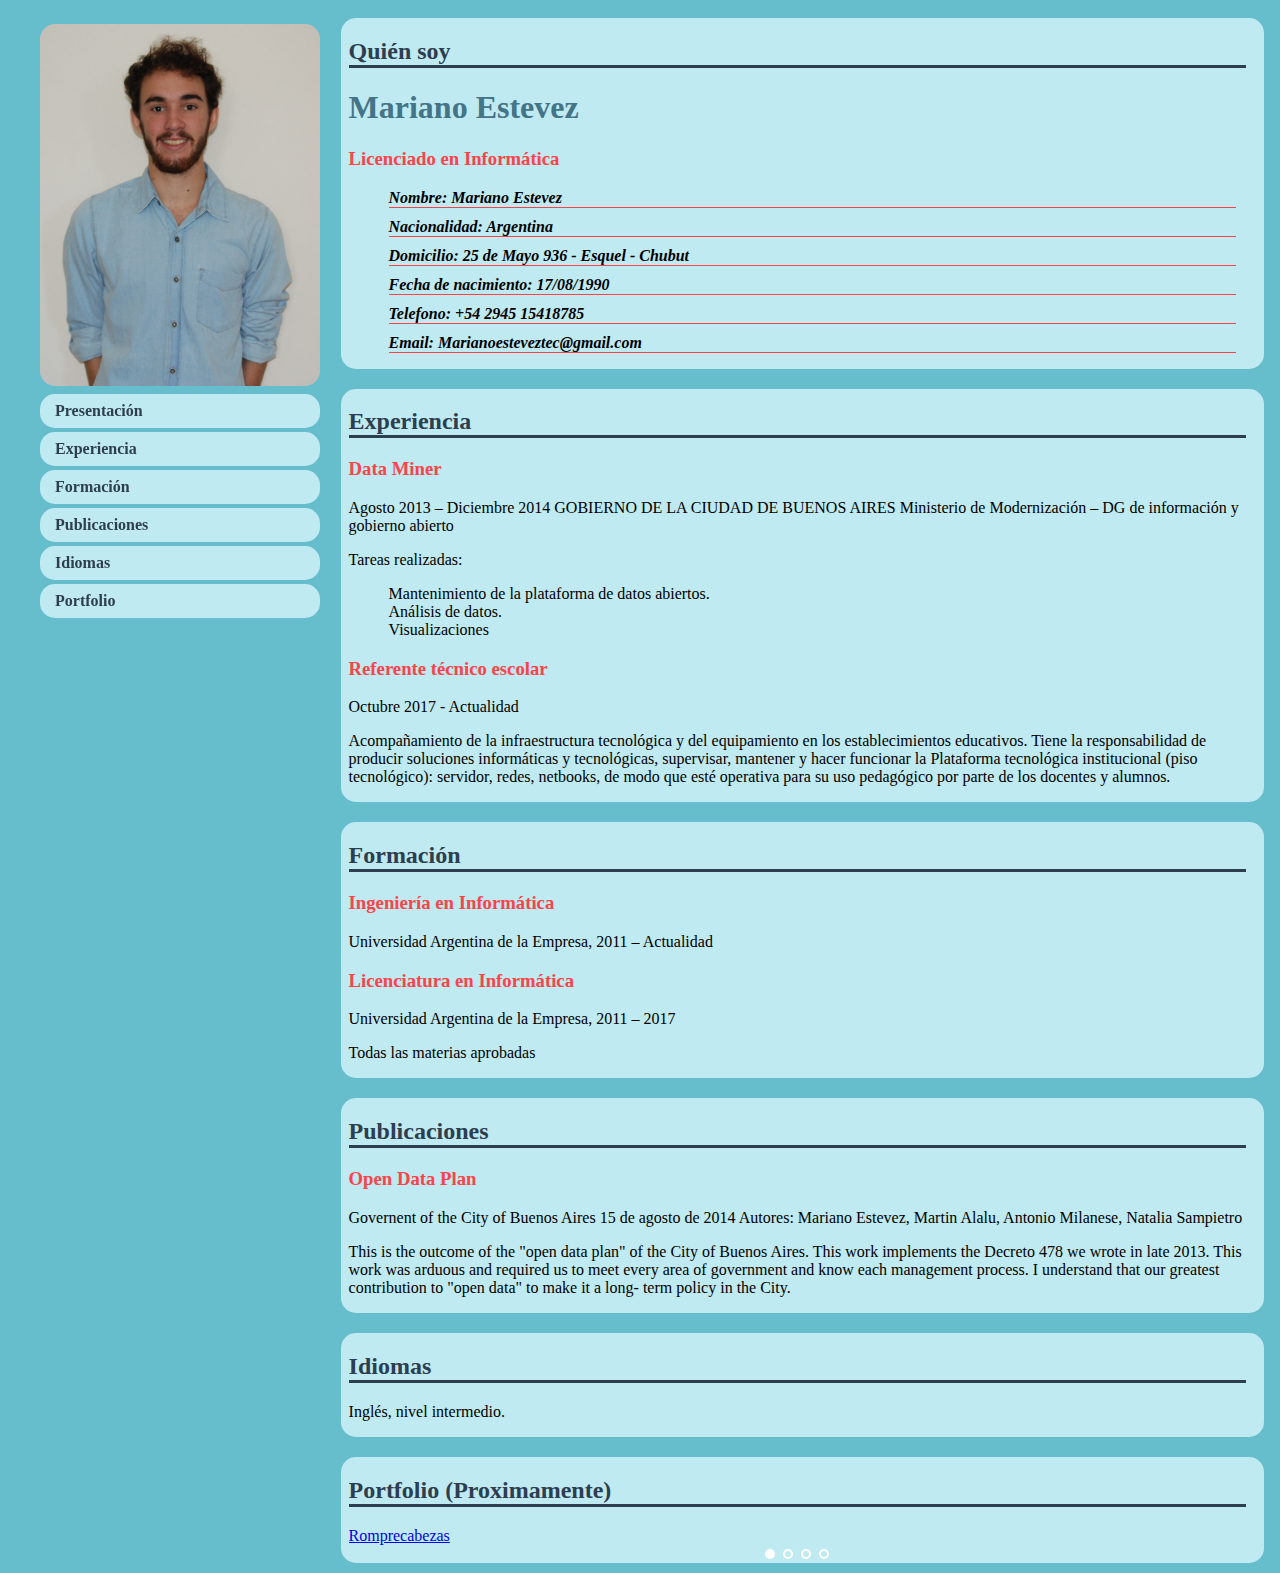
==== index.html @ aebb5a18 "Update index.html" ====
<!DOCTYPE html>
<html>
    <head>
        <title>CV Mariano Estevez</title>
        <meta charset="UTF-8" >
        <link rel="stylesheet" type="text/css" href="cv.css">
        <link rel="stylesheet" type="text/css" href="css/unslider.css">
        <script type="text/javascript" src="js/jquery.min.js"></script>
        <script type="text/javascript" src="js/unslider.js"></script>
    </head>
    <body>

      <div id="menu" name="menu">
        <ul>
         <img src="foto.jpg"  >
            <li>  <a href="#presentacion"  > Presentación</a></li>
            <li>  <a href="#experiencia"> Experiencia</a></li>
            <li>  <a href="#formacion"> Formación</a></li>
            <li>  <a href="#publicaciones"> Publicaciones</a></li>
            <li>  <a href="#idiomas"> Idiomas</a></li>
            <li>  <a href="#portfolio"> Portfolio</a></li>
        </ul>
      </div>



      <div class="componente" id="presentacion">
        <h2  > Quién soy </h2>
        <h1> Mariano Estevez </h1>
        <h3> Licenciado en Informática </h3>

        <ul id="datos">
            <li>Nombre: Mariano Estevez</li>
            <li>Nacionalidad: Argentina</li>
            <li>Domicilio: 25 de Mayo 936 - Esquel - Chubut</li>
            <li>Fecha de nacimiento: 17/08/1990</li>
            <li>Telefono: +54 2945 15418785</li>
            <li>Email: Marianoesteveztec@gmail.com</li>
        </ul>
      </div>

    <div class="componente" id="experiencia">
        <h2  >Experiencia   </h2>
        <h3> Data Miner </h3>
        <p>Agosto 2013 – Diciembre 2014 GOBIERNO DE LA CIUDAD DE BUENOS AIRES Ministerio de Modernización – DG de información y gobierno abierto</p>
        <p>Tareas realizadas:</p>
          <ul>
            <li>Mantenimiento de la plataforma de datos abiertos.</li>
            <li>  Análisis de datos.</li>
            <li>  Visualizaciones</li>
          </ul>
          <h3> Referente técnico escolar </h3>
          <p>Octubre 2017 - Actualidad</p>
          <p>Acompañamiento de la infraestructura tecnológica y del equipamiento en los establecimientos educativos. Tiene la responsabilidad de producir soluciones informáticas y tecnológicas, supervisar, mantener y hacer funcionar la Plataforma tecnológica institucional (piso tecnológico): servidor, redes, netbooks, de modo que esté operativa para su uso pedagógico por parte de los docentes y alumnos.</p>
        </div>

        <div class="componente" id="formacion" >
          <h2 > Formación </h2>
          <h3>Ingeniería en Informática</h3>
          <p> Universidad Argentina de la Empresa, 2011 – Actualidad</p>
          <h3> Licenciatura en Informática</h3>
          <p>Universidad Argentina de la Empresa, 2011 – 2017</p>
          <p>Todas las materias aprobadas</p>

        </div>



        <div class="componente" id="publicaciones" >
          <h2  > Publicaciones </h2>
          <h3> Open Data Plan</h3>
          <p>Governent of the City of Buenos Aires 15 de agosto de 2014
            Autores: Mariano Estevez, Martin Alalu, Antonio Milanese, Natalia Sampietro </p>
          <p>This is the outcome of the "open data plan" of the City of Buenos Aires. This
          work implements the Decreto 478 we wrote in late 2013. This work was
          arduous and required us to meet every area of government and know each
          management process. I understand that our greatest contribution to "open
          data" to make it a long- term policy in the City.</p>
        </div>

        <div class="componente" id="idiomas">
          <h2>  Idiomas </h2>
          <p>Inglés, nivel intermedio. </h3>
        </div>

        <div class="componente" id="portfolio" >
          <div class="slider">
            <h2  > Portfolio (Proximamente)</h2>
            <ul>
              <li> <a href="https://marianoesteveztec.github.io/Rompecabezas/">Romprecabezas</a> </li>
              <li>Movie vs Movie </li>
              <li>Mapa Interactivo</li>
              <li>¿Qué quieres ver hoy?</li>
            </ul>
          </div>



        </div>

        <script>
          jQuery(document).ready(function($) {
          $('.slider').unslider({
          arrows: false,
          autoplay: true
          });
        });
        </script>

    </body>
</html>
---- cv.css ----
/*https://color.adobe.com/es/KnotJustNautical-color-theme-10022690/edit/?copy=true&base=1&rule=Custom&selected=3&name=Copia%20de%20KnotJustNautical&mode=rgb&rgbvalues=0.172549,0.243137,0.313726,0.988235,0.262745,0.286275,0.843137,0.854902,0.858824,0.26378982189598804,0.45497698014968,0.53,1,1,1&swatchOrder=0,1,2,3,4*/

h1 {
    color: #437487;
}

h2 {
  color:#2C3E50;
  border-bottom-style: solid;
  border-bottom-color: 2C3E50;
}

h3{
  color:#FC4349;
}

body{
  background: rgb(102, 190, 205);
}

#datos li{
  border-width: thin;
  border-bottom-style: solid;
  border-bottom-color: #FC4349;
  font-style: italic;
  font-weight: bold;
  margin-bottom: 10px;
}



.componente {
  float: right;
  width: 71%;
  background: rgb(192, 234, 241);
  padding: 0px 18px 0px 8px;
  margin: 10px 8px 10px 0px;
  border-radius: 15px;
}

.componente ul {
  list-style: none;
  margin-right: 10px;
}

#menu{
  position: fixed;
  left: 0;
  z-index: 2000;
  float: left;
  width: 25%;
  float: left;
  border-top: 10px;
}

#menu ul{
  list-style: none;

}

#menu ul li a {
  display: flex;
  color:#2C3E50;
  font-weight: bold;
  background: rgb(192, 234, 241);
  padding: 8px 15px;
  text-decoration: none;
  border-radius: 15px;
}

#menu ul li a:hover {
  display: block;
  background: #FC4349; /* Cambio el fondo cuando  pase el mouse */

}

#menu li{
  list-style: none;
  color:2C3E50;
  margin: 4px 0px;


}

#menu img {
    width: 100%;
    border-radius: 15px;

}
---- css/unslider.css ----
/**
 *   Here's where everything gets included. You don't need
 *   to change anything here, and doing so might break
 *   stuff. Here be dragons and all that.
 */
/**
 *   Default variables
 *
 *   While these can be set with JavaScript, it's probably
 *   better and faster to just set them here, compile to
 *   CSS and include that instead to use some of that
 *   hardware-accelerated goodness.
 */
.unslider {
  overflow: auto;
  margin: 0;
  padding: 0;
}
.unslider-wrap {
  position: relative;
}
.unslider-wrap.unslider-carousel > li {
  float: left;
}
.unslider-vertical > ul {
  height: 100%;
}
.unslider-vertical li {
  float: none;
  width: 100%;
}
.unslider-fade {
  position: relative;
}
.unslider-fade .unslider-wrap li {
  position: absolute;
  left: 0;
  top: 0;
  right: 0;
  z-index: 8;
}
.unslider-fade .unslider-wrap li.unslider-active {
  z-index: 10;
}
.unslider ul, .unslider ol, .unslider li {
  list-style: none;
  /* Reset any weird spacing */
  margin: 0;
  padding: 0;
  border: none;
}
.unslider-arrow {
  position: absolute;
  left: 20px;
  z-index: 2;
  cursor: pointer;
}
.unslider-arrow.next {
  left: auto;
  right: 20px;
}

.unslider-nav ol {
  list-style: none;
  text-align: center;
}
.unslider-nav ol li {
  display: inline-block;
  width: 6px;
  height: 6px;
  margin: 0 4px;
  background: transparent;
  border-radius: 5px;
  overflow: hidden;
  text-indent: -999em;
  border: 2px solid #fff;
  cursor: pointer;
}
.unslider-nav ol li.unslider-active {
  background: #fff;
  cursor: default;
}
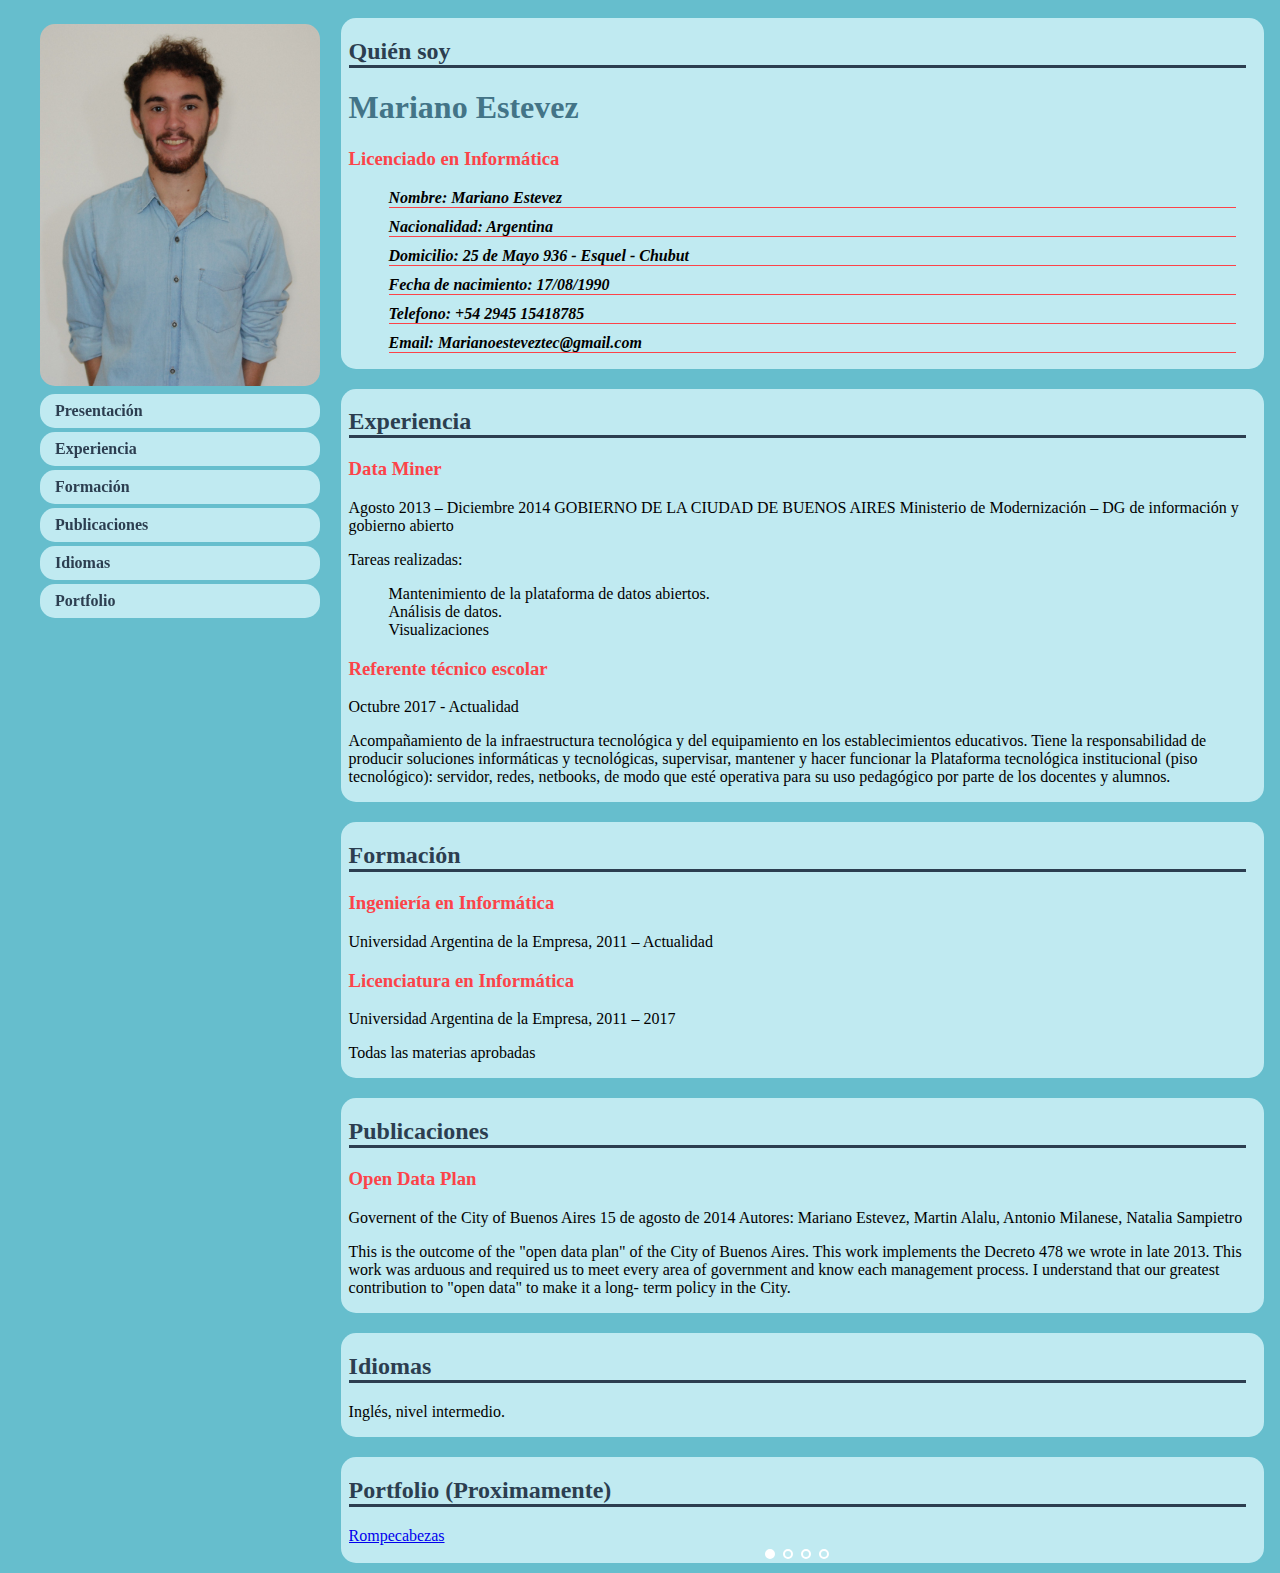
==== commit 11d7ccca: "Update index.html" ====
--- a/index.html
+++ b/index.html
@@ -87,7 +87,7 @@
           <div class="slider">
             <h2  > Portfolio (Proximamente)</h2>
             <ul>
-              <li> <a href="https://marianoesteveztec.github.io/Rompecabezas/">Romprecabezas</a> </li>
+              <li> <a href="https://marianoesteveztec.github.io/Rompecabezas/">Rompecabezas</a> </li>
               <li>Movie vs Movie </li>
               <li>Mapa Interactivo</li>
               <li>¿Qué quieres ver hoy?</li>
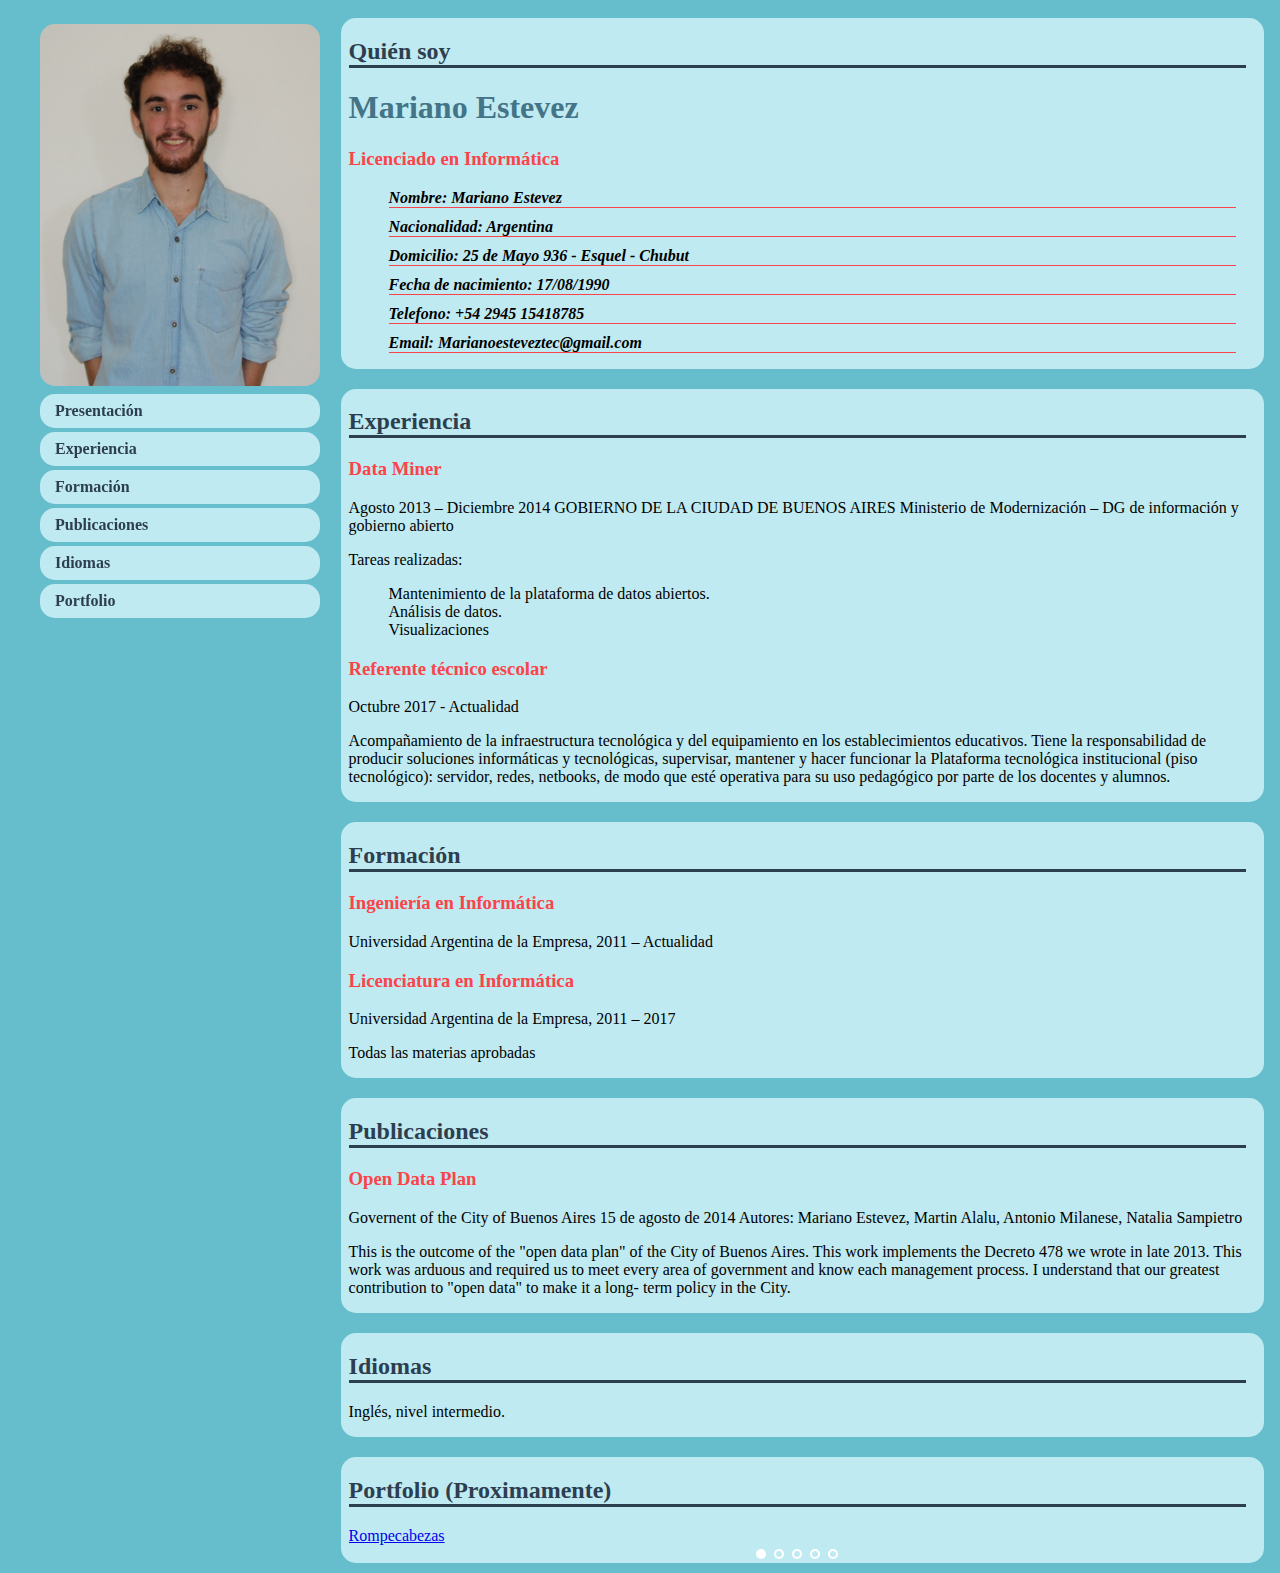
==== commit 9999e1bb: "Update index.html" ====
--- a/index.html
+++ b/index.html
@@ -87,8 +87,9 @@
           <div class="slider">
             <h2  > Portfolio (Proximamente)</h2>
             <ul>
-              <li> <a href="https://marianoesteveztec.github.io/Rompecabezas/">Rompecabezas</a> </li>
-              <li>Movie vs Movie </li>
+              <li> <a href="https://marianoesteveztec.github.io/Rompecabeza/">Rompecabezas</a> </li>
+              <li> <a href="https://marianoesteveztec.github.io/pixelart/">Pixel Art </a></li>
+              <li> <a href="https://marianoesteveztec.github.io/ciudad-zombie/">Ciudad Zombie </a></li>
               <li>Mapa Interactivo</li>
               <li>¿Qué quieres ver hoy?</li>
             </ul>
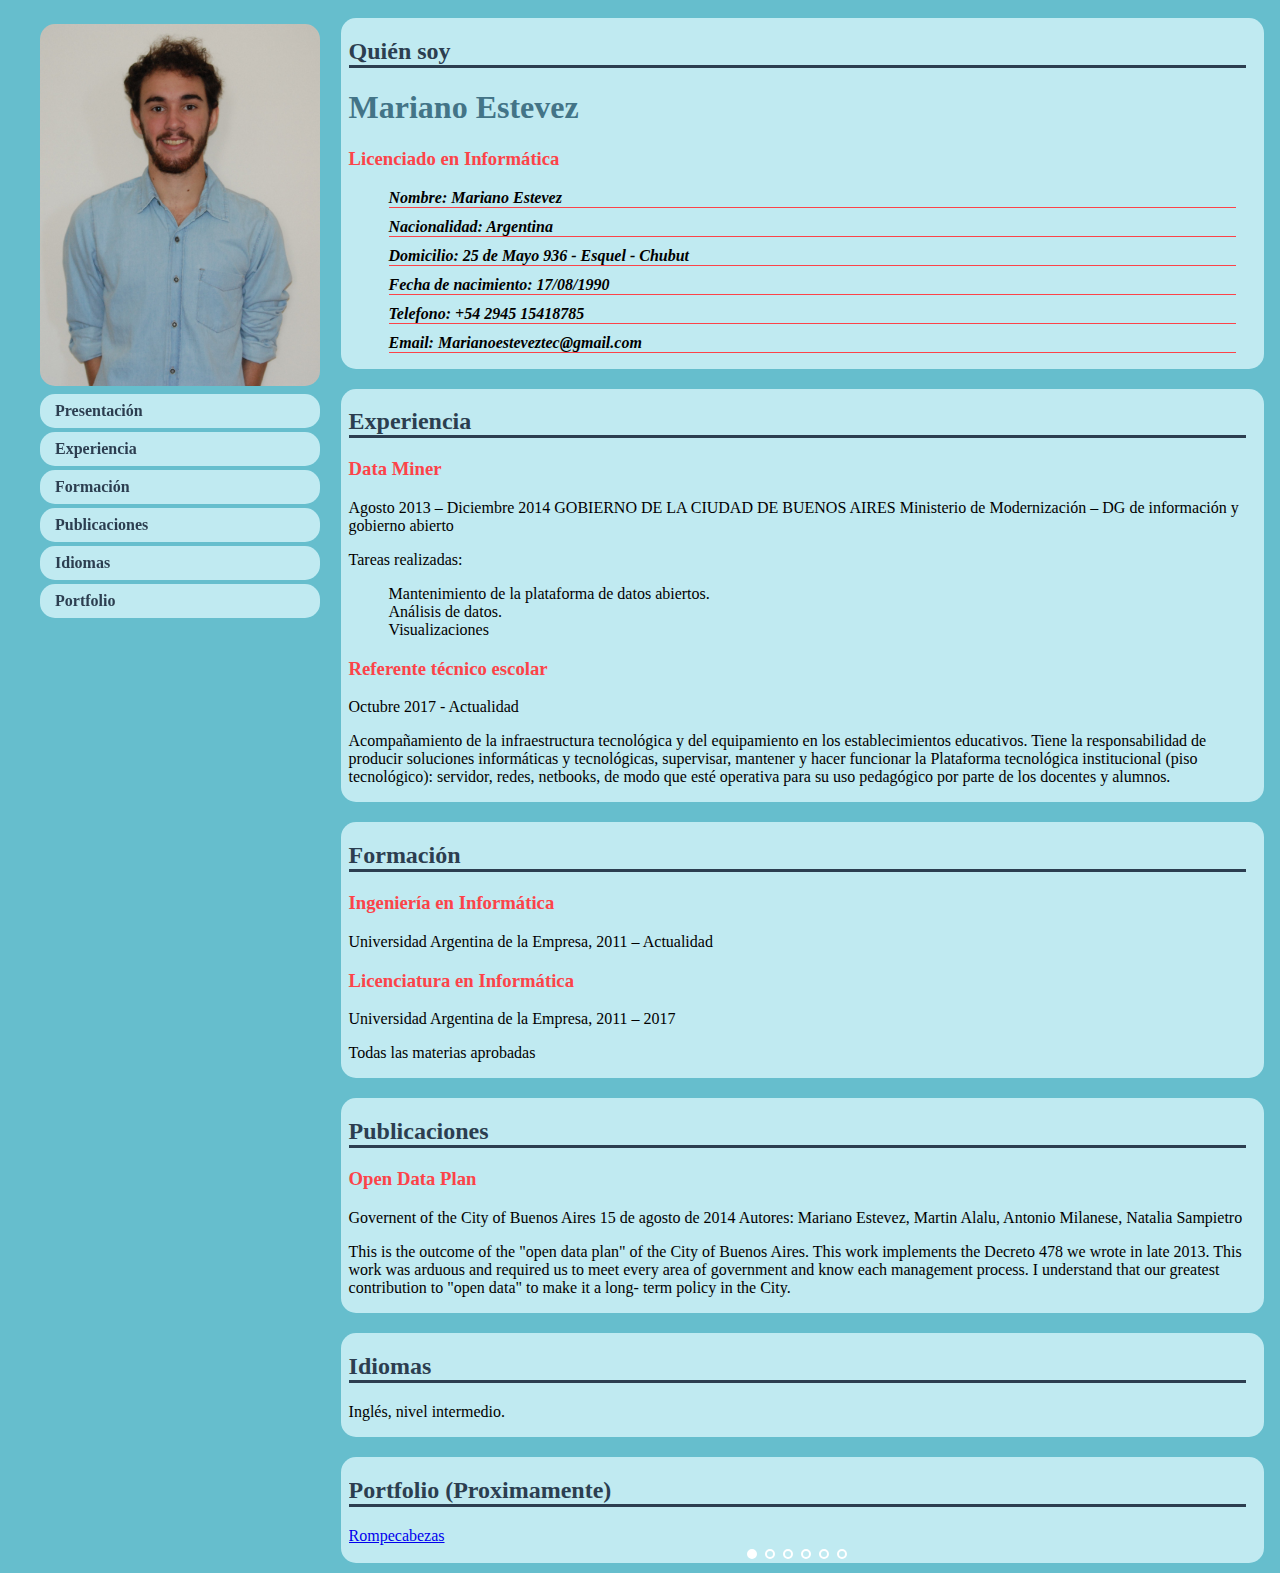
==== commit 78e85c5f: "Update index.html" ====
--- a/index.html
+++ b/index.html
@@ -90,6 +90,7 @@
               <li> <a href="https://marianoesteveztec.github.io/Rompecabeza/">Rompecabezas</a> </li>
               <li> <a href="https://marianoesteveztec.github.io/pixelart/">Pixel Art </a></li>
               <li> <a href="https://marianoesteveztec.github.io/ciudad-zombie/">Ciudad Zombie </a></li>
+                <li> <a href="https://marianoesteveztec.github.io/Encuestados/">Encuestados</a></li>
               <li>Mapa Interactivo</li>
               <li>¿Qué quieres ver hoy?</li>
             </ul>
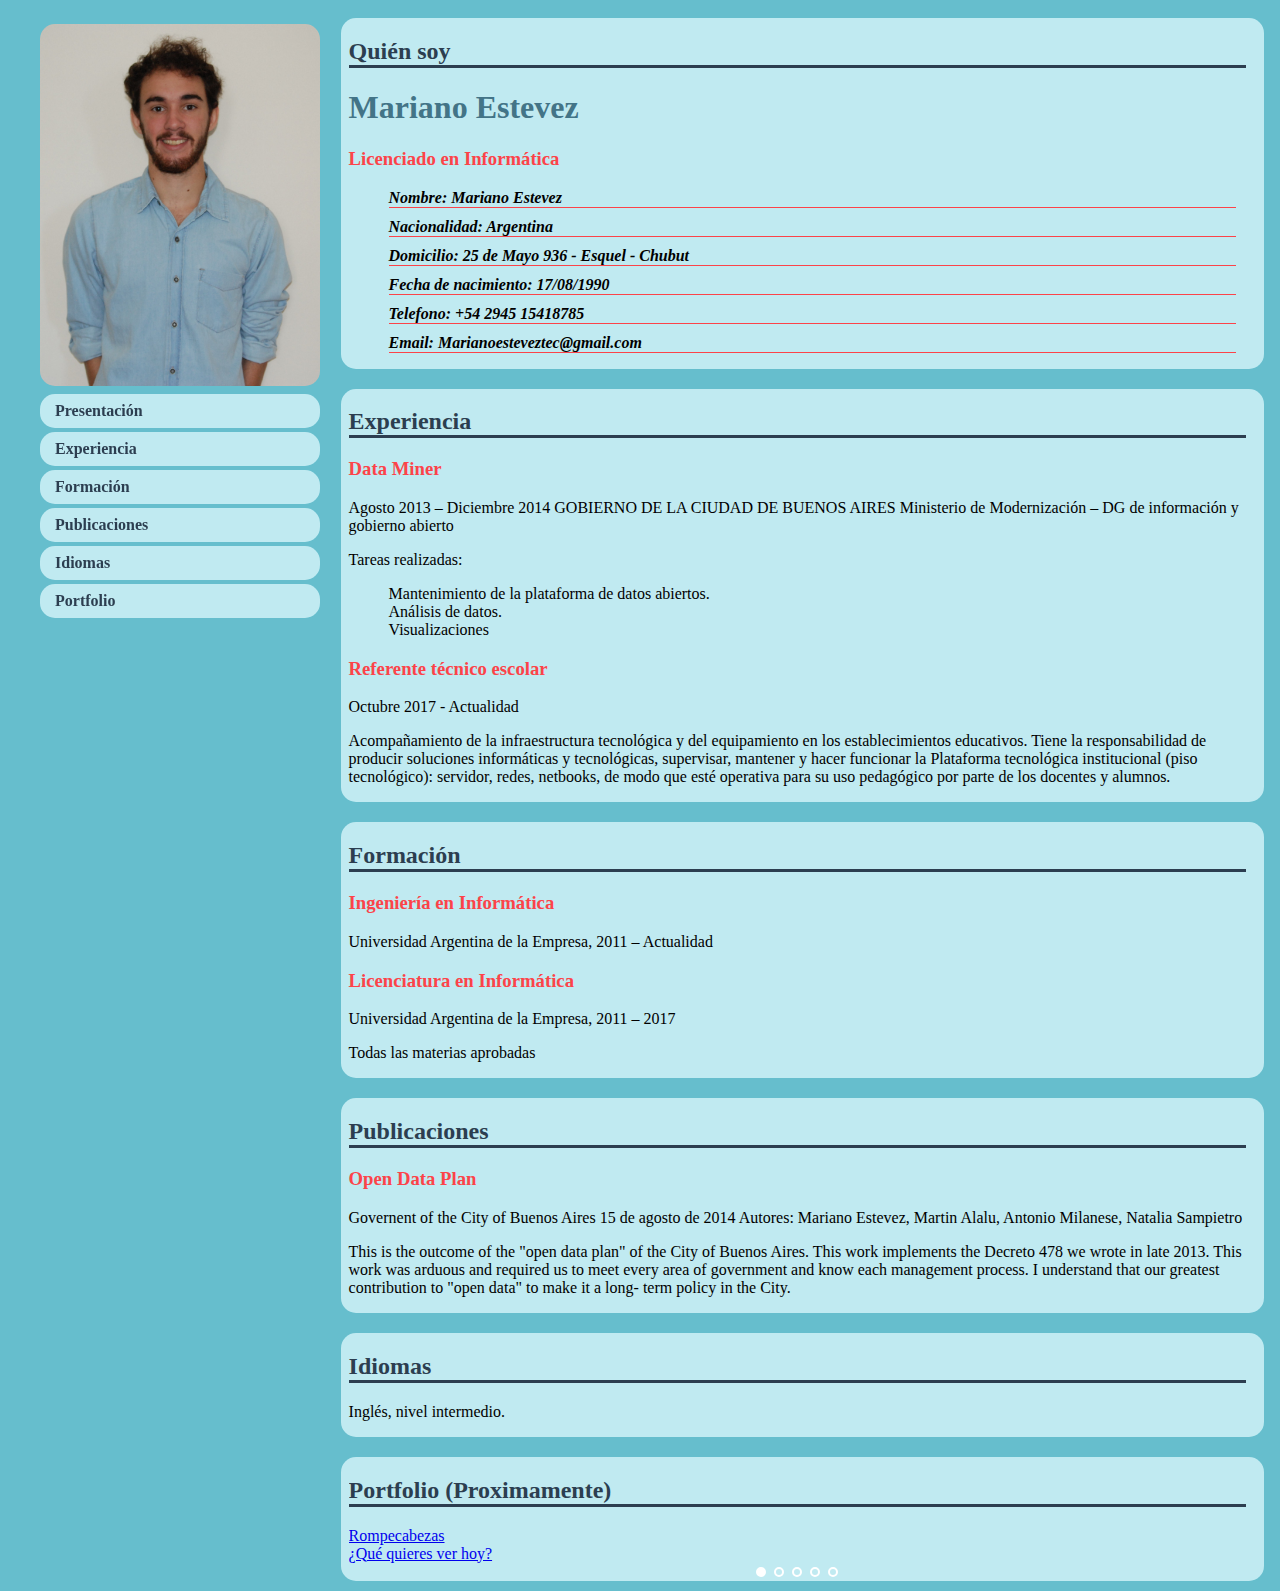
==== commit 78606ea1: "Update index.html" ====
--- a/index.html
+++ b/index.html
@@ -91,7 +91,7 @@
               <li> <a href="https://marianoesteveztec.github.io/pixelart/">Pixel Art </a></li>
               <li> <a href="https://marianoesteveztec.github.io/ciudad-zombie/">Ciudad Zombie </a></li>
                 <li> <a href="https://marianoesteveztec.github.io/Encuestados/">Encuestados</a></li>
-              <li>Mapa Interactivo</li>
+              <li> <a href="https://marianoesteveztec.github.io/mapa-interactivo/">Mapa Interactivo</li>
               <li>¿Qué quieres ver hoy?</li>
             </ul>
           </div>
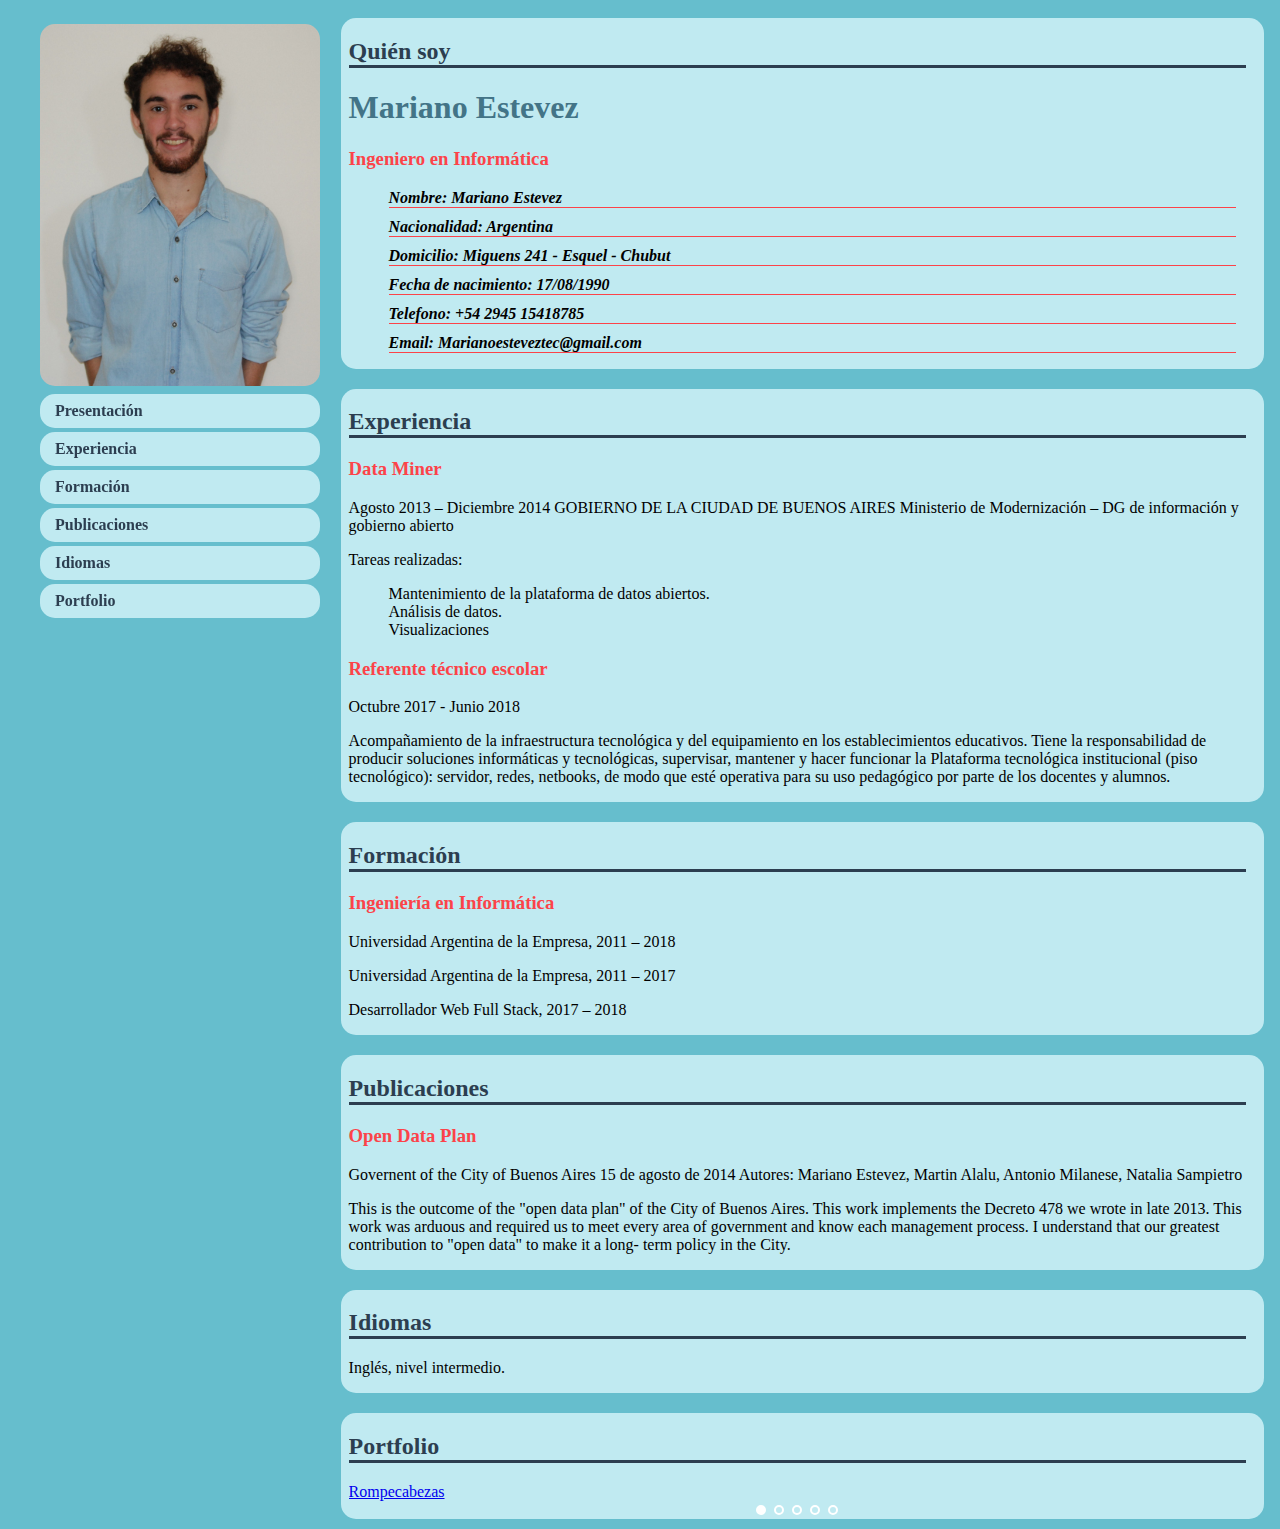
==== commit 7d117a0a: "Update index.html" ====
--- a/index.html
+++ b/index.html
@@ -27,12 +27,12 @@
       <div class="componente" id="presentacion">
         <h2  > Quién soy </h2>
         <h1> Mariano Estevez </h1>
-        <h3> Licenciado en Informática </h3>
+        <h3> Ingeniero en Informática </h3>
 
         <ul id="datos">
             <li>Nombre: Mariano Estevez</li>
             <li>Nacionalidad: Argentina</li>
-            <li>Domicilio: 25 de Mayo 936 - Esquel - Chubut</li>
+            <li>Domicilio: Miguens 241 - Esquel - Chubut</li>
             <li>Fecha de nacimiento: 17/08/1990</li>
             <li>Telefono: +54 2945 15418785</li>
             <li>Email: Marianoesteveztec@gmail.com</li>
@@ -50,17 +50,17 @@
             <li>  Visualizaciones</li>
           </ul>
           <h3> Referente técnico escolar </h3>
-          <p>Octubre 2017 - Actualidad</p>
+          <p>Octubre 2017 - Junio 2018</p>
           <p>Acompañamiento de la infraestructura tecnológica y del equipamiento en los establecimientos educativos. Tiene la responsabilidad de producir soluciones informáticas y tecnológicas, supervisar, mantener y hacer funcionar la Plataforma tecnológica institucional (piso tecnológico): servidor, redes, netbooks, de modo que esté operativa para su uso pedagógico por parte de los docentes y alumnos.</p>
         </div>
 
         <div class="componente" id="formacion" >
           <h2 > Formación </h2>
           <h3>Ingeniería en Informática</h3>
-          <p> Universidad Argentina de la Empresa, 2011 – Actualidad</p>
-          <h3> Licenciatura en Informática</h3>
+          <p>Universidad Argentina de la Empresa, 2011 – 2018</p>
           <p>Universidad Argentina de la Empresa, 2011 – 2017</p>
-          <p>Todas las materias aprobadas</p>
+          <p>Desarrollador Web Full Stack, 2017 – 2018</p>
+         
 
         </div>
 
@@ -85,14 +85,13 @@
 
         <div class="componente" id="portfolio" >
           <div class="slider">
-            <h2  > Portfolio (Proximamente)</h2>
+            <h2  > Portfolio </h2>
             <ul>
               <li> <a href="https://marianoesteveztec.github.io/Rompecabeza/">Rompecabezas</a> </li>
               <li> <a href="https://marianoesteveztec.github.io/pixelart/">Pixel Art </a></li>
               <li> <a href="https://marianoesteveztec.github.io/ciudad-zombie/">Ciudad Zombie </a></li>
-                <li> <a href="https://marianoesteveztec.github.io/Encuestados/">Encuestados</a></li>
+              <li> <a href="https://marianoesteveztec.github.io/Encuestados/">Encuestados</a></li>
               <li> <a href="https://marianoesteveztec.github.io/mapa-interactivo/">Mapa Interactivo</li>
-              <li>¿Qué quieres ver hoy?</li>
             </ul>
           </div>
 
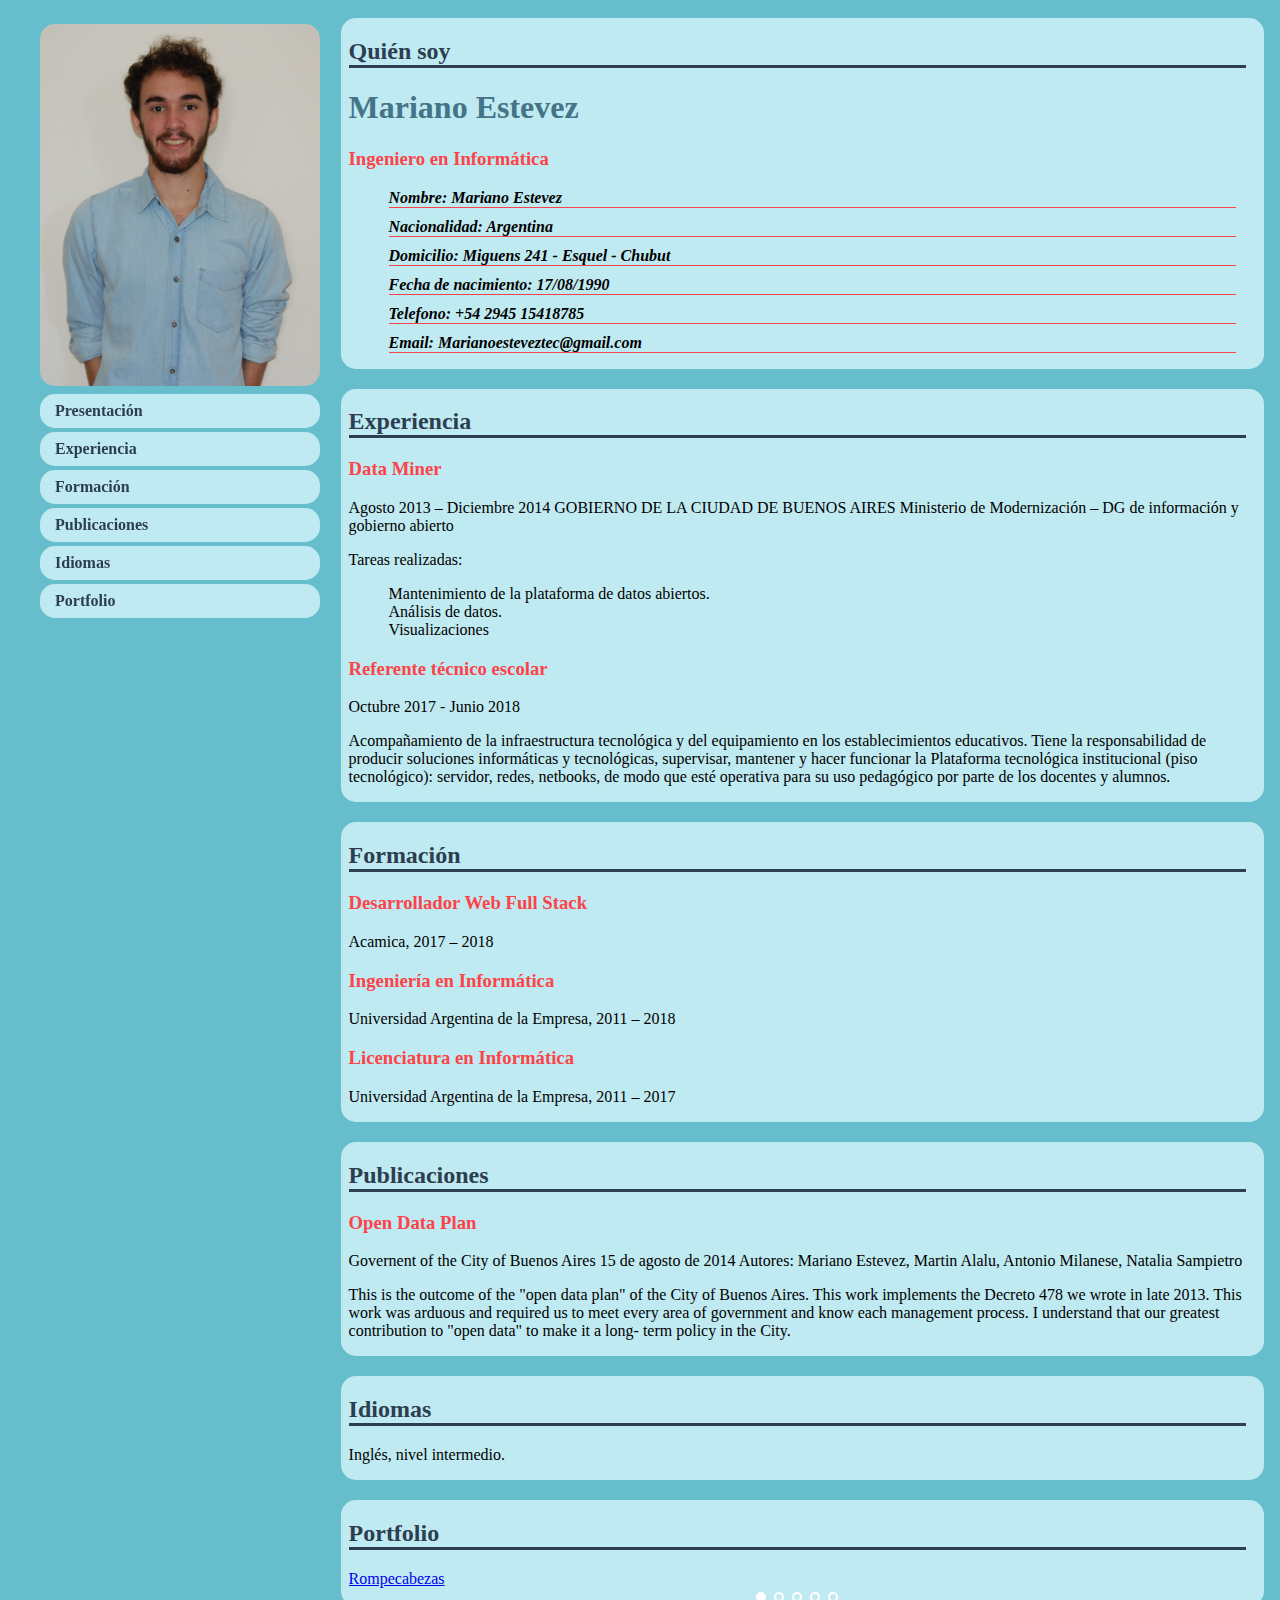
==== commit 26647dcd: "Update index.html" ====
--- a/index.html
+++ b/index.html
@@ -56,10 +56,13 @@
 
         <div class="componente" id="formacion" >
           <h2 > Formación </h2>
+          <h3>Desarrollador Web Full Stack</h3>
+          <p>Acamica, 2017 – 2018</p>
           <h3>Ingeniería en Informática</h3>
           <p>Universidad Argentina de la Empresa, 2011 – 2018</p>
+          <h3>Licenciatura en Informática</h3>
           <p>Universidad Argentina de la Empresa, 2011 – 2017</p>
-          <p>Desarrollador Web Full Stack, 2017 – 2018</p>
+
          
 
         </div>
